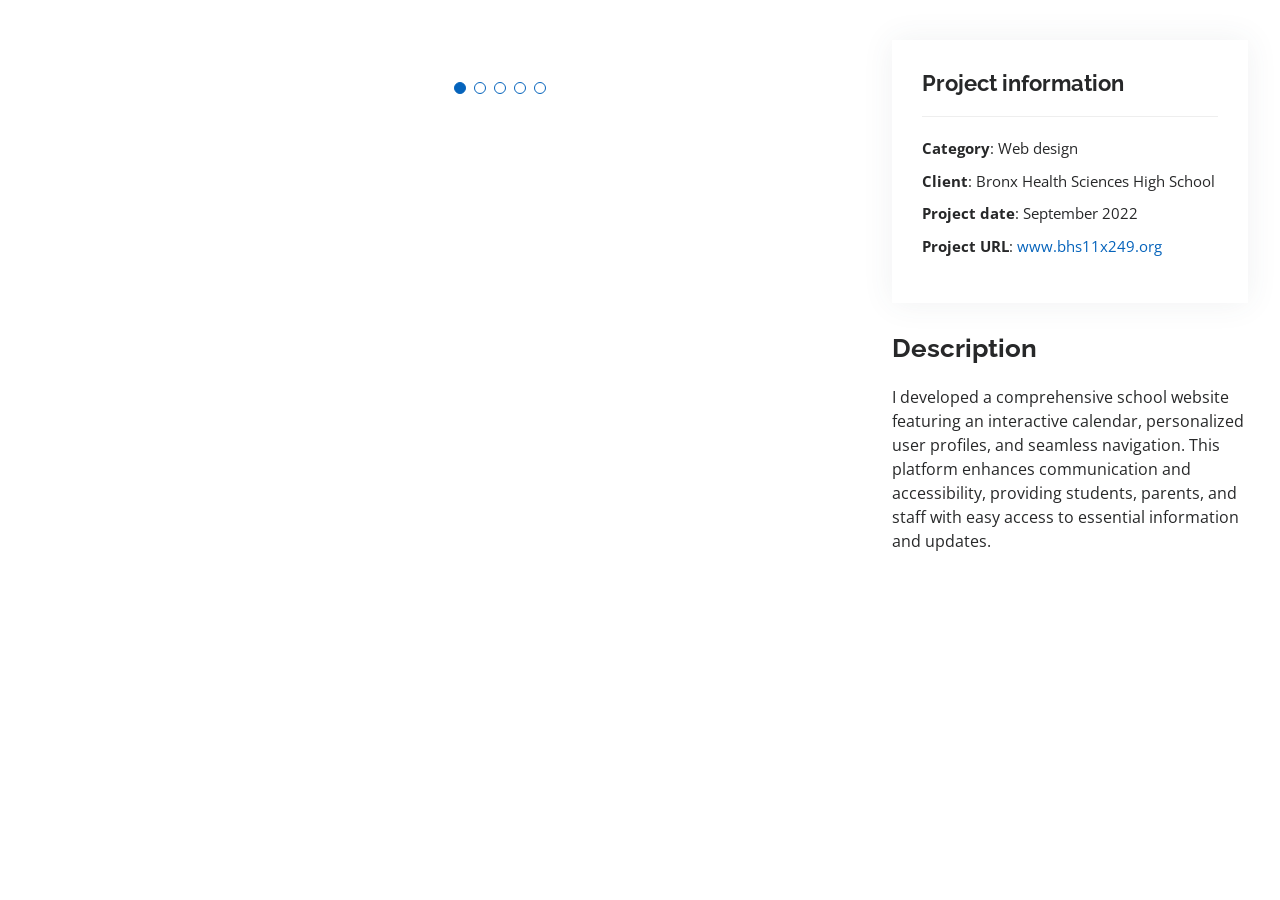
==== porfolio-details/bhs-website.html @ 0015e57d "Add files via upload" ====
<!DOCTYPE html>
<html lang="en">

<head>
  <meta charset="utf-8">
  <meta content="width=device-width, initial-scale=1.0" name="viewport">

  <title>BHS School Website</title>
  <meta content="" name="description">
  <meta content="" name="keywords">

  <!-- Favicons -->
  <link href="../assets/img/favicon.png" rel="icon">
  <link href="../assets/img/apple-touch-icon.png" rel="apple-touch-icon">

  <!-- Google Fonts -->
  <link href="https://fonts.googleapis.com/css?family=Open+Sans:300,300i,400,400i,600,600i,700,700i|Raleway:300,300i,400,400i,500,500i,600,600i,700,700i|Poppins:300,300i,400,400i,500,500i,600,600i,700,700i" rel="stylesheet">

  <!-- Vendor CSS Files -->
  <link href="../assets/vendor/aos/aos.css" rel="stylesheet">
  <link href="../assets/vendor/bootstrap/css/bootstrap.min.css" rel="stylesheet">
  <link href="../assets/vendor/bootstrap-icons/bootstrap-icons.css" rel="stylesheet">
  <link href="../assets/vendor/boxicons/css/boxicons.min.css" rel="stylesheet">
  <link href="../assets/vendor/glightbox/css/glightbox.min.css" rel="stylesheet">
  <link href="../assets/vendor/swiper/swiper-bundle.min.css" rel="stylesheet">

  <!-- Template Main CSS File -->
  <link href="../assets/css/style.css" rel="stylesheet">
</head>

<body>

  <main id="main">

    <!-- ======= Portfolio Details Section ======= -->
    <section id="portfolio-details" class="portfolio-details">
      <div class="container">

        <div class="row gy-4">

          <div class="col-lg-8">
            <div class="portfolio-details-slider swiper">
              <div class="swiper-wrapper align-items-center">

                <div class="swiper-slide">
                  <img src="../assets/img/portfolio/bhs_website/bhs_website_1.png" alt="">
                </div>

                <div class="swiper-slide">
                  <img src="../assets/img/portfolio/bhs_website/bhs_website_2.png" alt="">
                </div>

                <div class="swiper-slide">
                  <img src="../assets/img/portfolio/bhs_website/bhs_website_3.png" alt="">
                </div>

                <div class="swiper-slide">
                  <img src="../assets/img/portfolio/bhs_website/bhs_website_4.png" alt="">
                </div>

                <div class="swiper-slide">
                  <img src="../assets/img/portfolio/bhs_website/bhs_website_5.png" alt="">
                </div>

              </div>
              <div class="swiper-pagination"></div>
            </div>
          </div>

          <div class="col-lg-4">
            <div class="portfolio-info">
              <h3>Project information</h3>
              <ul>
                <li><strong>Category</strong>: Web design</li>
                <li><strong>Client</strong>: Bronx Health Sciences High School</li>
                <li><strong>Project date</strong>: September 2022</li>
                <li><strong>Project URL</strong>: <a href="https://www.bhs11x249.org">www.bhs11x249.org</a></li>
              </ul>
            </div>
            <div class="portfolio-description">
              <h2>Description</h2>
              <p>
                I developed a comprehensive school website featuring an interactive calendar, personalized user profiles, and seamless navigation. This platform enhances communication and accessibility, providing students, parents, and staff with easy access to essential information and updates.
              </p>
            </div>
          </div>

        </div>

      </div>
    </section><!-- End Portfolio Details Section -->

  </main><!-- End #main -->

  <div id="preloader"></div>
  <a href="#" class="back-to-top d-flex align-items-center justify-content-center"><i class="bi bi-arrow-up-short"></i></a>

  <!-- Vendor JS Files -->
  <script src="../assets/vendor/purecounter/purecounter_vanilla.js"></script>
  <script src="../assets/vendor/aos/aos.js"></script>
  <script src="../assets/vendor/bootstrap/js/bootstrap.bundle.min.js"></script>
  <script src="../assets/vendor/glightbox/js/glightbox.min.js"></script>
  <script src="../assets/vendor/isotope-layout/isotope.pkgd.min.js"></script>
  <script src="../assets/vendor/swiper/swiper-bundle.min.js"></script>
  <script src="../assets/vendor/typed.js/typed.umd.js"></script>
  <script src="../assets/vendor/waypoints/noframework.waypoints.js"></script>
  <script src="../assets/vendor/php-email-form/validate.js"></script>

  <!-- Template Main JS File -->
  <script src="../assets/js/main.js"></script>

</body>

</html>
---- assets/css/style.css ----
/**
* Template Name: MyResume
* Template URL: https://bootstrapmade.com/free-html-bootstrap-template-my-resume/
* Updated: Mar 17 2024 with Bootstrap v5.3.3
* Author: BootstrapMade.com
* License: https://bootstrapmade.com/license/
*/

/*--------------------------------------------------------------
# General
--------------------------------------------------------------*/
body {
  font-family: "Open Sans", sans-serif;
  color: #272829;
}

a {
  color: #0563bb;
  text-decoration: none;
}

a:hover {
  color: #067ded;
  text-decoration: none;
}

h1,
h2,
h3,
h4,
h5,
h6 {
  font-family: "Raleway", sans-serif;
}

/*--------------------------------------------------------------
# Back to top button
--------------------------------------------------------------*/
.back-to-top {
  position: fixed;
  visibility: hidden;
  opacity: 0;
  right: 15px;
  bottom: 15px;
  z-index: 996;
  background: #0563bb;
  width: 40px;
  height: 40px;
  border-radius: 50px;
  transition: all 0.4s;
}

.back-to-top i {
  font-size: 28px;
  color: #fff;
  line-height: 0;
}

.back-to-top:hover {
  background: #0678e3;
  color: #fff;
}

.back-to-top.active {
  visibility: visible;
  opacity: 1;
}

/*--------------------------------------------------------------
# Preloader
--------------------------------------------------------------*/
#preloader {
  position: fixed;
  top: 0;
  left: 0;
  right: 0;
  bottom: 0;
  z-index: 9999;
  overflow: hidden;
  background: #fff;
}

#preloader:before {
  content: "";
  position: fixed;
  top: calc(50% - 30px);
  left: calc(50% - 30px);
  border: 6px solid #0563bb;
  border-top-color: #fff;
  border-bottom-color: #fff;
  border-radius: 50%;
  width: 60px;
  height: 60px;
  animation: animate-preloader 1s linear infinite;
}

@keyframes animate-preloader {
  0% {
    transform: rotate(0deg);
  }

  100% {
    transform: rotate(360deg);
  }
}

/*--------------------------------------------------------------
# Disable aos animation delay on mobile devices
--------------------------------------------------------------*/
@media screen and (max-width: 768px) {
  [data-aos-delay] {
    transition-delay: 0 !important;
  }
}

/*--------------------------------------------------------------
# Header
--------------------------------------------------------------*/
#header {
  position: fixed;
  top: 0;
  left: 0;
  bottom: 0;
  z-index: 9997;
  transition: all 0.5s;
  padding: 15px;
  overflow-y: auto;
}

@media (max-width: 991px) {
  #header {
    width: 300px;
    background: #fff;
    border-right: 1px solid #e6e9ec;
    left: -300px;
  }
}

@media (min-width: 991px) {
  #main {
    margin-left: 100px;
  }
}

/*--------------------------------------------------------------
# Navigation Menu
--------------------------------------------------------------*/
/**
* Desktop Navigation 
*/
.nav-menu {
  padding: 0;
  display: block;
}

.nav-menu * {
  margin: 0;
  padding: 0;
  list-style: none;
}

.nav-menu>ul>li {
  position: relative;
  white-space: nowrap;
}

.nav-menu a,
.nav-menu a:focus {
  display: flex;
  align-items: center;
  color: #45505b;
  padding: 10px 18px;
  margin-bottom: 8px;
  transition: 0.3s;
  font-size: 15px;
  border-radius: 50px;
  background: #f2f3f5;
  height: 56px;
  width: 100%;
  overflow: hidden;
  transition: 0.3s;
}

.nav-menu a i,
.nav-menu a:focus i {
  font-size: 20px;
}

.nav-menu a span,
.nav-menu a:focus span {
  padding: 0 5px 0 7px;
  color: #45505b;
}

@media (min-width: 992px) {

  .nav-menu a,
  .nav-menu a:focus {
    width: 56px;
  }

  .nav-menu a span,
  .nav-menu a:focus span {
    display: none;
    color: #fff;
  }
}

.nav-menu a:hover,
.nav-menu .active,
.nav-menu .active:focus,
.nav-menu li:hover>a {
  color: #fff;
  background: #0563bb;
}

.nav-menu a:hover span,
.nav-menu .active span,
.nav-menu .active:focus span,
.nav-menu li:hover>a span {
  color: #fff;
}

.nav-menu a:hover,
.nav-menu li:hover>a {
  width: 100%;
  color: #fff;
}

.nav-menu a:hover span,
.nav-menu li:hover>a span {
  display: block;
}

/**
* Mobile Navigation 
*/
.mobile-nav-toggle {
  position: fixed;
  right: 10px;
  top: 10px;
  z-index: 9998;
  border: 0;
  background: none;
  font-size: 28px;
  transition: all 0.4s;
  outline: none !important;
  line-height: 0;
  cursor: pointer;
  border-radius: 50px;
  padding: 5px;
}

.mobile-nav-toggle i {
  color: #45505b;
}

.mobile-nav-active {
  overflow: hidden;
}

.mobile-nav-active #header {
  left: 0;
}

.mobile-nav-active .mobile-nav-toggle {
  color: #fff;
  background-color: #0563bb;
}

/*--------------------------------------------------------------
# Hero Section
--------------------------------------------------------------*/
#hero {
  width: 100%;
  height: 100vh;
  background: url("../img/hero-bg.jpg") top right no-repeat;
  background-size: cover;
  position: relative;
}

@media (min-width: 992px) {
  #hero {
    padding-left: 160px;
  }
}

#hero:before {
  content: "";
  background: rgba(255, 255, 255, 0.8);
  position: absolute;
  bottom: 0;
  top: 0;
  left: 0;
  right: 0;
}

#hero h1 {
  margin: 0;
  font-size: 64px;
  font-weight: 700;
  line-height: 56px;
  color: #45505b;
}

#hero p {
  color: #45505b;
  margin: 15px 0 0 0;
  font-size: 26px;
  font-family: "Poppins", sans-serif;
}

#hero p span {
  color: #0563bb;
  letter-spacing: 1px;
}

#hero .social-links {
  margin-top: 30px;
}

#hero .social-links a {
  font-size: 24px;
  display: inline-block;
  color: #45505b;
  line-height: 1;
  margin-right: 20px;
  transition: 0.3s;
}

#hero .social-links a:hover {
  color: #0563bb;
}

@media (max-width: 992px) {
  #hero {
    text-align: center;
  }

  #hero h1 {
    font-size: 32px;
    line-height: 36px;
  }

  #hero p {
    margin-top: 10px;
    font-size: 20px;
    line-height: 24px;
  }
}

/*--------------------------------------------------------------
# Sections General
--------------------------------------------------------------*/
section {
  padding: 60px 0;
  overflow: hidden;
}

.section-title {
  text-align: center;
  padding-bottom: 30px;
}

.section-title h2 {
  font-size: 32px;
  font-weight: bold;
  text-transform: uppercase;
  margin-bottom: 20px;
  padding-bottom: 20px;
  position: relative;
  color: #45505b;
}

.section-title h2::before {
  content: "";
  position: absolute;
  display: block;
  width: 120px;
  height: 1px;
  background: #ddd;
  bottom: 1px;
  left: calc(50% - 60px);
}

.section-title h2::after {
  content: "";
  position: absolute;
  display: block;
  width: 40px;
  height: 3px;
  background: #0563bb;
  bottom: 0;
  left: calc(50% - 20px);
}

.section-title p {
  margin-bottom: 0;
}

/*--------------------------------------------------------------
# About
--------------------------------------------------------------*/
.about .content h3 {
  font-weight: 700;
  font-size: 26px;
  color: #728394;
}

.about .content ul {
  list-style: none;
  padding: 0;
}

.about .content ul li {
  margin-bottom: 20px;
  display: flex;
  align-items: center;
}

.about .content ul strong {
  margin-right: 10px;
}

.about .content ul i {
  font-size: 16px;
  margin-right: 5px;
  color: #0563bb;
  line-height: 0;
}

.about .content p:last-child {
  margin-bottom: 0;
}

/*--------------------------------------------------------------
# Facts
--------------------------------------------------------------*/
.facts .process-box {
  padding: 30px 30px 25px 30px;
  margin-top: 30px;
  width: 100%;
  position: relative;
  text-align: center;
  background: #fff;
}

.facts .process-box i {
  position: absolute;
  top: -25px;
  left: 50%;
  transform: translateX(-50%);
  font-size: 24px;
  background: #0563bb;
  color: #fff;
  border-radius: 50px;
  display: inline-flex;
  align-items: center;
  justify-content: center;
  width: 48px;
  height: 48px;
}

.facts .process-box span {
  font-size: 36px;
  display: block;
  font-weight: 600;
  color: #011426;
}

.facts .process-box p {
  padding: 0;
  margin: 0;
  font-family: "Raleway", sans-serif;
  font-size: 14px;
}

/*--------------------------------------------------------------
# Akills
--------------------------------------------------------------*/
.skills .progress {
  height: 60px;
  display: block;
  background: none;
  border-radius: 0;
}

.skills .progress .skill {
  padding: 10px 0;
  margin: 0;
  text-transform: uppercase;
  display: block;
  font-weight: 600;
  font-family: "Poppins", sans-serif;
  color: #45505b;
}

.skills .progress .skill .val {
  float: right;
  font-style: normal;
}

.skills .progress-bar-wrap {
  background: #f2f3f5;
}

.skills .progress-bar {
  width: 1px;
  height: 10px;
  transition: 0.9s;
  background-color: #0563bb;
}

/*--------------------------------------------------------------
# Resume
--------------------------------------------------------------*/
.resume .resume-title {
  font-size: 26px;
  font-weight: 700;
  margin-top: 20px;
  margin-bottom: 20px;
  color: #45505b;
}

.resume .resume-item {
  padding: 0 0 20px 20px;
  margin-top: -2px;
  border-left: 2px solid #0563bb;
  position: relative;
}

.resume .resume-item h4 {
  line-height: 18px;
  font-size: 18px;
  font-weight: 600;
  text-transform: uppercase;
  font-family: "Poppins", sans-serif;
  color: #0563bb;
  margin-bottom: 10px;
}

.resume .resume-item h5 {
  font-size: 16px;
  background: #f7f8f9;
  padding: 5px 15px;
  display: inline-block;
  font-weight: 600;
  margin-bottom: 10px;
}

.resume .resume-item ul {
  padding-left: 20px;
}

.resume .resume-item ul li {
  padding-bottom: 10px;
}

.resume .resume-item:last-child {
  padding-bottom: 0;
}

.resume .resume-item::before {
  content: "";
  position: absolute;
  width: 16px;
  height: 16px;
  border-radius: 50px;
  left: -9px;
  top: 0;
  background: #fff;
  border: 2px solid #0563bb;
}

/*--------------------------------------------------------------
# Portfolio
--------------------------------------------------------------*/
.portfolio .portfolio-item {
  margin-bottom: 30px;
}

.portfolio #portfolio-flters {
  padding: 0;
  margin: 0 auto 25px auto;
  list-style: none;
  text-align: center;
  background: #fff;
  border-radius: 50px;
  padding: 2px 15px;
}

.portfolio #portfolio-flters li {
  cursor: pointer;
  display: inline-block;
  padding: 10px 15px;
  font-size: 14px;
  font-weight: 600;
  line-height: 1;
  text-transform: uppercase;
  color: #272829;
  margin-bottom: 5px;
  transition: all 0.3s ease-in-out;
}

.portfolio #portfolio-flters li:hover,
.portfolio #portfolio-flters li.filter-active {
  color: #0563bb;
}

.portfolio #portfolio-flters li:last-child {
  margin-right: 0;
}

.portfolio .portfolio-wrap {
  transition: 0.3s;
  position: relative;
  overflow: hidden;
  z-index: 1;
  background: rgba(69, 80, 91, 0.8);
}

.portfolio .portfolio-wrap::before {
  content: "";
  background: rgba(255, 255, 255, 0.9);
  position: absolute;
  left: 30px;
  right: 30px;
  top: 30px;
  bottom: 30px;
  transition: all ease-in-out 0.3s;
  z-index: 2;
  opacity: 0;
}

.portfolio .portfolio-wrap .portfolio-info {
  opacity: 0;
  position: absolute;
  top: 0;
  left: 0;
  right: 0;
  bottom: 0;
  text-align: center;
  z-index: 3;
  transition: all ease-in-out 0.3s;
  display: flex;
  flex-direction: column;
  justify-content: center;
  align-items: center;
}

.portfolio .portfolio-wrap .portfolio-info::before {
  display: block;
  content: "";
  width: 48px;
  height: 48px;
  position: absolute;
  top: 35px;
  left: 35px;
  border-top: 3px solid #d7dce1;
  border-left: 3px solid #d7dce1;
  transition: all 0.5s ease 0s;
  z-index: 9994;
}

.portfolio .portfolio-wrap .portfolio-info::after {
  display: block;
  content: "";
  width: 48px;
  height: 48px;
  position: absolute;
  bottom: 35px;
  right: 35px;
  border-bottom: 3px solid #d7dce1;
  border-right: 3px solid #d7dce1;
  transition: all 0.5s ease 0s;
  z-index: 9994;
}

.portfolio .portfolio-wrap .portfolio-info h4 {
  font-size: 20px;
  color: #45505b;
  font-weight: 600;
}

.portfolio .portfolio-wrap .portfolio-info p {
  color: #45505b;
  font-size: 14px;
  text-transform: uppercase;
  padding: 0;
  margin: 0;
}

.portfolio .portfolio-wrap .portfolio-links {
  text-align: center;
  z-index: 4;
}

.portfolio .portfolio-wrap .portfolio-links a {
  color: #45505b;
  margin: 0 2px;
  font-size: 28px;
  display: inline-block;
  transition: 0.3s;
}

.portfolio .portfolio-wrap .portfolio-links a:hover {
  color: #148af9;
}

.portfolio .portfolio-wrap:hover::before {
  top: 0;
  left: 0;
  right: 0;
  bottom: 0;
  opacity: 1;
}

.portfolio .portfolio-wrap:hover .portfolio-info {
  opacity: 1;
}

.portfolio .portfolio-wrap:hover .portfolio-info::before {
  top: 15px;
  left: 15px;
}

.portfolio .portfolio-wrap:hover .portfolio-info::after {
  bottom: 15px;
  right: 15px;
}

/*--------------------------------------------------------------
# Portfolio Details
--------------------------------------------------------------*/
.portfolio-details {
  padding-top: 40px;
}

.portfolio-details .portfolio-details-slider img {
  width: 100%;
}

.portfolio-details .portfolio-details-slider .swiper-pagination {
  margin-top: 20px;
  position: relative;
}

.portfolio-details .portfolio-details-slider .swiper-pagination .swiper-pagination-bullet {
  width: 12px;
  height: 12px;
  background-color: #fff;
  opacity: 1;
  border: 1px solid #0563bb;
}

.portfolio-details .portfolio-details-slider .swiper-pagination .swiper-pagination-bullet-active {
  background-color: #0563bb;
}

.portfolio-details .portfolio-info {
  padding: 30px;
  box-shadow: 0px 0 30px rgba(69, 80, 91, 0.08);
}

.portfolio-details .portfolio-info h3 {
  font-size: 22px;
  font-weight: 700;
  margin-bottom: 20px;
  padding-bottom: 20px;
  border-bottom: 1px solid #eee;
}

.portfolio-details .portfolio-info ul {
  list-style: none;
  padding: 0;
  font-size: 15px;
}

.portfolio-details .portfolio-info ul li+li {
  margin-top: 10px;
}

.portfolio-details .portfolio-description {
  padding-top: 30px;
}

.portfolio-details .portfolio-description h2 {
  font-size: 26px;
  font-weight: 700;
  margin-bottom: 20px;
}

.portfolio-details .portfolio-description p {
  padding: 0;
}

/*--------------------------------------------------------------
# Services
--------------------------------------------------------------*/
.services .icon-box {
  text-align: center;
  padding: 70px 20px 80px 20px;
  transition: all ease-in-out 0.3s;
  background: #fff;
  box-shadow: 0px 5px 90px 0px rgba(110, 123, 131, 0.05);
}

.services .icon-box .icon {
  margin: 0 auto;
  width: 100px;
  height: 100px;
  display: flex;
  align-items: center;
  justify-content: center;
  transition: ease-in-out 0.3s;
  position: relative;
}

.services .icon-box .icon i {
  font-size: 36px;
  transition: 0.5s;
  position: relative;
}

.services .icon-box .icon svg {
  position: absolute;
  top: 0;
  left: 0;
}

.services .icon-box .icon svg path {
  transition: 0.5s;
  fill: #f5f5f5;
}

.services .icon-box h4 {
  font-weight: 600;
  margin: 10px 0 15px 0;
  font-size: 22px;
}

.services .icon-box h4 a {
  color: #45505b;
  transition: ease-in-out 0.3s;
}

.services .icon-box p {
  line-height: 24px;
  font-size: 14px;
  margin-bottom: 0;
}

.services .icon-box:hover {
  border-color: #fff;
  box-shadow: 0px 0 35px 0 rgba(0, 0, 0, 0.08);
}

.services .iconbox-blue i {
  color: #47aeff;
}

.services .iconbox-blue:hover .icon i {
  color: #fff;
}

.services .iconbox-blue:hover .icon path {
  fill: #47aeff;
}

.services .iconbox-orange i {
  color: #ffa76e;
}

.services .iconbox-orange:hover .icon i {
  color: #fff;
}

.services .iconbox-orange:hover .icon path {
  fill: #ffa76e;
}

.services .iconbox-pink i {
  color: #e80368;
}

.services .iconbox-pink:hover .icon i {
  color: #fff;
}

.services .iconbox-pink:hover .icon path {
  fill: #e80368;
}

.services .iconbox-yellow i {
  color: #ffbb2c;
}

.services .iconbox-yellow:hover .icon i {
  color: #fff;
}

.services .iconbox-yellow:hover .icon path {
  fill: #ffbb2c;
}

.services .iconbox-red i {
  color: #ff5828;
}

.services .iconbox-red:hover .icon i {
  color: #fff;
}

.services .iconbox-red:hover .icon path {
  fill: #ff5828;
}

.services .iconbox-teal i {
  color: #11dbcf;
}

.services .iconbox-teal:hover .icon i {
  color: #fff;
}

.services .iconbox-teal:hover .icon path {
  fill: #11dbcf;
}

/*--------------------------------------------------------------
# Testimonials
--------------------------------------------------------------*/
.testimonials .section-header {
  margin-bottom: 40px;
}

.testimonials .testimonials-carousel,
.testimonials .testimonials-slider {
  overflow: hidden;
}

.testimonials .testimonial-item {
  text-align: center;
}

.testimonials .testimonial-item .testimonial-img {
  width: 120px;
  border-radius: 50%;
  border: 4px solid #fff;
  margin: 0 auto;
}

.testimonials .testimonial-item h3 {
  font-size: 20px;
  font-weight: bold;
  margin: 10px 0 5px 0;
  color: #111;
}

.testimonials .testimonial-item h4 {
  font-size: 14px;
  color: #999;
  margin: 0 0 15px 0;
}

.testimonials .testimonial-item .quote-icon-left,
.testimonials .testimonial-item .quote-icon-right {
  color: #90c8fc;
  font-size: 26px;
}

.testimonials .testimonial-item .quote-icon-left {
  display: inline-block;
  left: -5px;
  position: relative;
}

.testimonials .testimonial-item .quote-icon-right {
  display: inline-block;
  right: -5px;
  position: relative;
  top: 10px;
}

.testimonials .testimonial-item p {
  font-style: italic;
  margin: 0 auto 15px auto;
}

.testimonials .swiper-pagination {
  margin-top: 20px;
  position: relative;
}

.testimonials .swiper-pagination .swiper-pagination-bullet {
  width: 12px;
  height: 12px;
  background-color: #fff;
  opacity: 1;
  border: 1px solid #0563bb;
}

.testimonials .swiper-pagination .swiper-pagination-bullet-active {
  background-color: #0563bb;
}

@media (min-width: 992px) {
  .testimonials .testimonial-item p {
    width: 80%;
  }
}

/*--------------------------------------------------------------
# Contact
--------------------------------------------------------------*/
.contact .info {
  width: 100%;
  background: #fff;
}

.contact .info i {
  font-size: 20px;
  color: #0563bb;
  float: left;
  width: 44px;
  height: 44px;
  background: #eef7ff;
  display: flex;
  justify-content: center;
  align-items: center;
  border-radius: 50px;
  transition: all 0.3s ease-in-out;
}

.contact .info h4 {
  padding: 0 0 0 60px;
  font-size: 22px;
  font-weight: 600;
  margin-bottom: 5px;
  color: #45505b;
}

.contact .info p {
  padding: 0 0 0 60px;
  margin-bottom: 0;
  font-size: 14px;
  color: #728394;
}

.contact .info .email,
.contact .info .phone {
  margin-top: 40px;
}

.contact .info .email:hover i,
.contact .info .address:hover i,
.contact .info .phone:hover i {
  background: #0563bb;
  color: #fff;
}

.contact .php-email-form {
  width: 100%;
  background: #fff;
}

.contact .php-email-form .form-group {
  padding-bottom: 8px;
}

.contact .php-email-form .error-message {
  display: none;
  color: #fff;
  background: #ed3c0d;
  text-align: left;
  padding: 15px;
  font-weight: 600;
}

.contact .php-email-form .error-message br+br {
  margin-top: 25px;
}

.contact .php-email-form .sent-message {
  display: none;
  color: #fff;
  background: #18d26e;
  text-align: center;
  padding: 15px;
  font-weight: 600;
}

.contact .php-email-form .loading {
  display: none;
  background: #fff;
  text-align: center;
  padding: 15px;
}

.contact .php-email-form .loading:before {
  content: "";
  display: inline-block;
  border-radius: 50%;
  width: 24px;
  height: 24px;
  margin: 0 10px -6px 0;
  border: 3px solid #18d26e;
  border-top-color: #eee;
  animation: animate-loading 1s linear infinite;
}

.contact .php-email-form input,
.contact .php-email-form textarea {
  border-radius: 4px;
  box-shadow: none;
  font-size: 14px;
}

.contact .php-email-form input[type=text],
.contact .php-email-form input[type=email] {
  height: 44px;
}

.contact .php-email-form textarea {
  padding: 10px 12px;
}

.contact .php-email-form button[type=submit] {
  background: #0563bb;
  border: 0;
  padding: 10px 35px;
  color: #fff;
  transition: 0.4s;
  border-radius: 50px;
}

.contact .php-email-form button[type=submit]:hover {
  background: #0678e3;
}

@keyframes animate-loading {
  0% {
    transform: rotate(0deg);
  }

  100% {
    transform: rotate(360deg);
  }
}

/*--------------------------------------------------------------
# Footer
--------------------------------------------------------------*/
#footer {
  background: #f7f8f9;
  color: #45505b;
  font-size: 14px;
  text-align: center;
  padding: 30px 0;
}

#footer h3 {
  font-size: 36px;
  font-weight: 700;
  position: relative;
  font-family: "Poppins", sans-serif;
  padding: 0;
  margin: 0 0 15px 0;
}

#footer p {
  font-size: 15;
  font-style: italic;
  padding: 0;
  margin: 0 0 40px 0;
}

#footer .social-links {
  margin: 0 0 40px 0;
}

#footer .social-links a {
  font-size: 18px;
  display: inline-block;
  background: #0563bb;
  color: #fff;
  line-height: 1;
  padding: 8px 0;
  margin-right: 4px;
  border-radius: 50%;
  text-align: center;
  width: 36px;
  height: 36px;
  transition: 0.3s;
}

#footer .social-links a:hover {
  background: #0678e3;
  color: #fff;
  text-decoration: none;
}

#footer .copyright {
  margin: 0 0 5px 0;
}

#footer .credits {
  font-size: 13px;
}
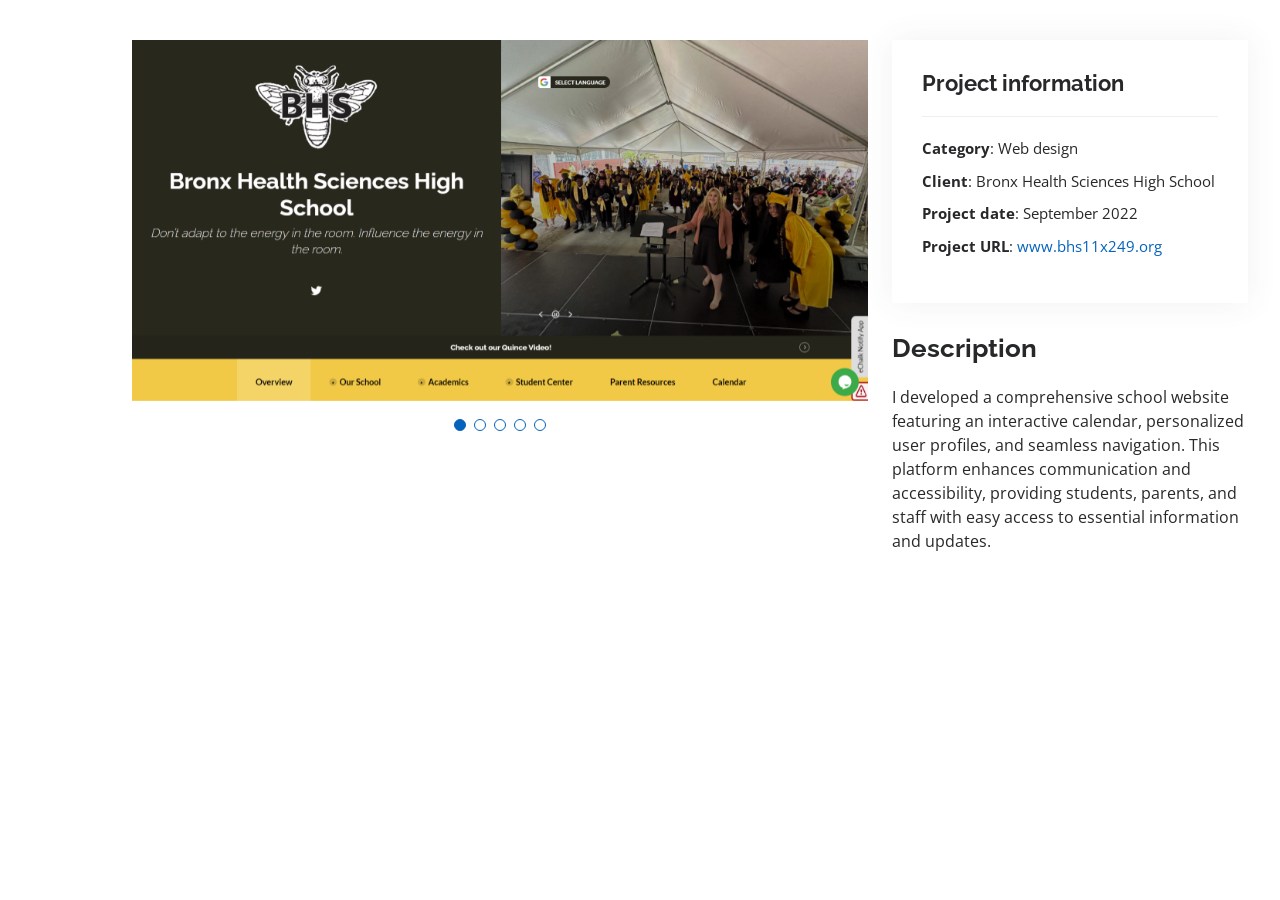
==== commit 340bccd0: "Update bhs-website.html" ====
--- a/porfolio-details/bhs-website.html
+++ b/porfolio-details/bhs-website.html
@@ -43,7 +43,7 @@
               <div class="swiper-wrapper align-items-center">
 
                 <div class="swiper-slide">
-                  <img src="../assets/img/portfolio/bhs_website/bhs_website_1.png" alt="">
+                  <img src="../img/portfolio/bhs_website/bhs_website_1.png" alt="">
                 </div>
 
                 <div class="swiper-slide">
@@ -111,4 +111,4 @@
 
 </body>
 
-</html>+</html>
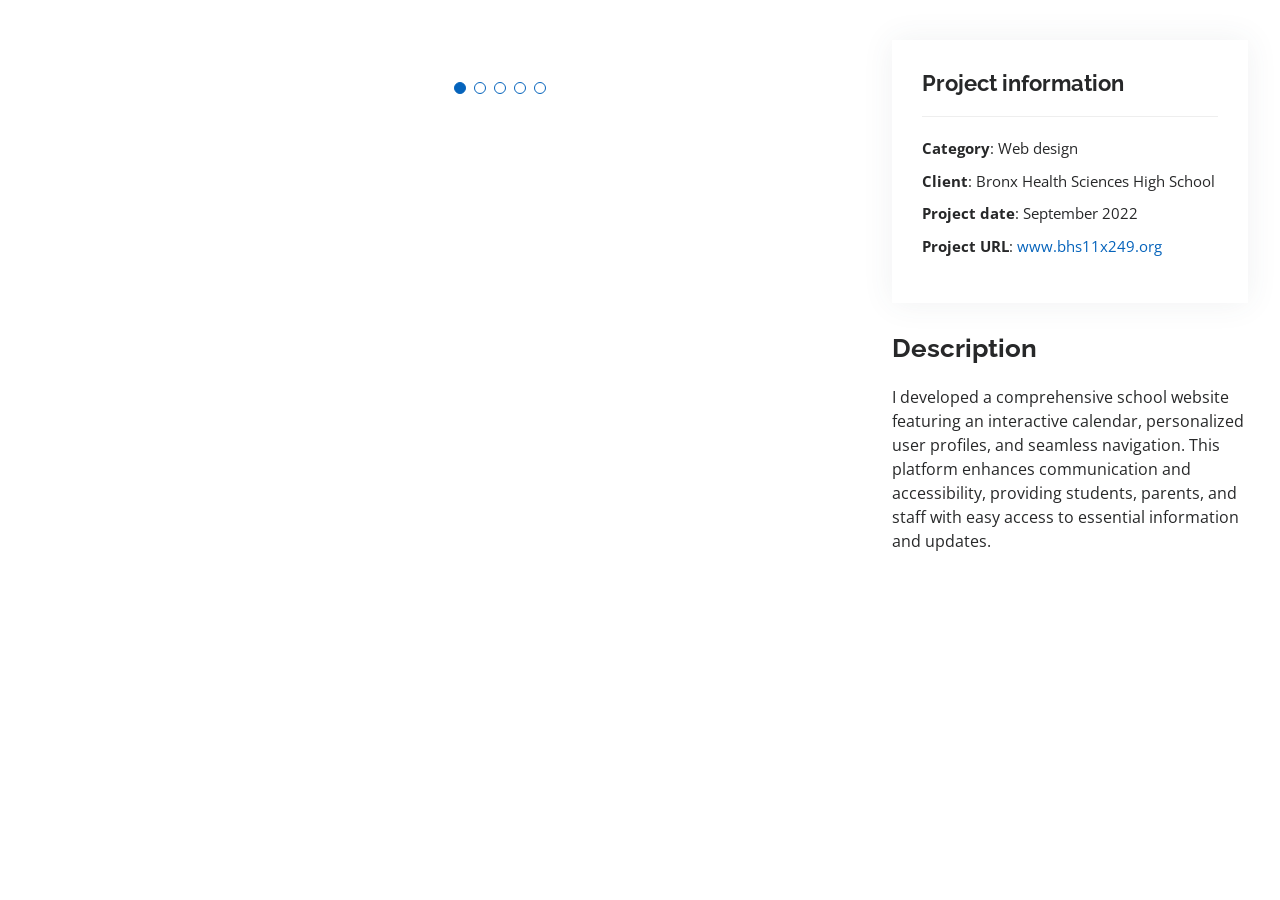
==== commit a9e8568e: "Update bhs-website.html" ====
--- a/porfolio-details/bhs-website.html
+++ b/porfolio-details/bhs-website.html
@@ -47,7 +47,7 @@
                 </div>
 
                 <div class="swiper-slide">
-                  <img src="../assets/img/portfolio/bhs_website/bhs_website_2.png" alt="">
+                  <img src="../img/portfolio/bhs_website/bhs_website_2.png" alt="">
                 </div>
 
                 <div class="swiper-slide">
@@ -74,7 +74,7 @@
                 <li><strong>Category</strong>: Web design</li>
                 <li><strong>Client</strong>: Bronx Health Sciences High School</li>
                 <li><strong>Project date</strong>: September 2022</li>
-                <li><strong>Project URL</strong>: <a href="https://www.bhs11x249.org">www.bhs11x249.org</a></li>
+                <li><strong>Project URL</strong>: <a href="https://www.bhs11x249.org" target="_blank">www.bhs11x249.org</a></li>
               </ul>
             </div>
             <div class="portfolio-description">
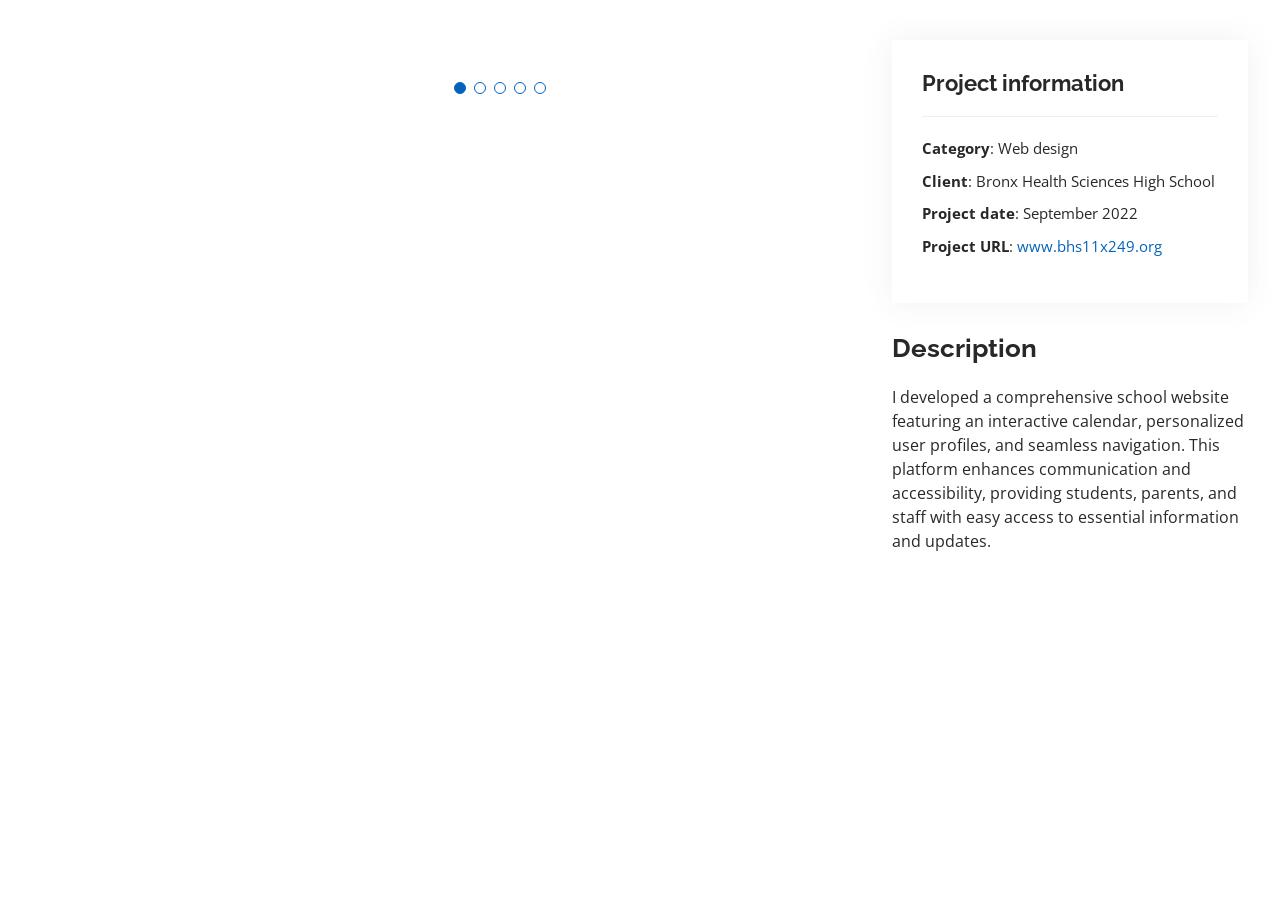
==== commit 7eb61813: "Update bhs-website.html" ====
--- a/porfolio-details/bhs-website.html
+++ b/porfolio-details/bhs-website.html
@@ -43,11 +43,11 @@
               <div class="swiper-wrapper align-items-center">
 
                 <div class="swiper-slide">
-                  <img src="../img/portfolio/bhs_website/bhs_website_1.png" alt="">
+                  <img src="../assets/img/portfolio/bhs_website/bhs_website_1.png" alt="">
                 </div>
 
                 <div class="swiper-slide">
-                  <img src="../img/portfolio/bhs_website/bhs_website_2.png" alt="">
+                  <img src="../assests/img/portfolio/bhs_website/bhs_website_2.png" alt="">
                 </div>
 
                 <div class="swiper-slide">
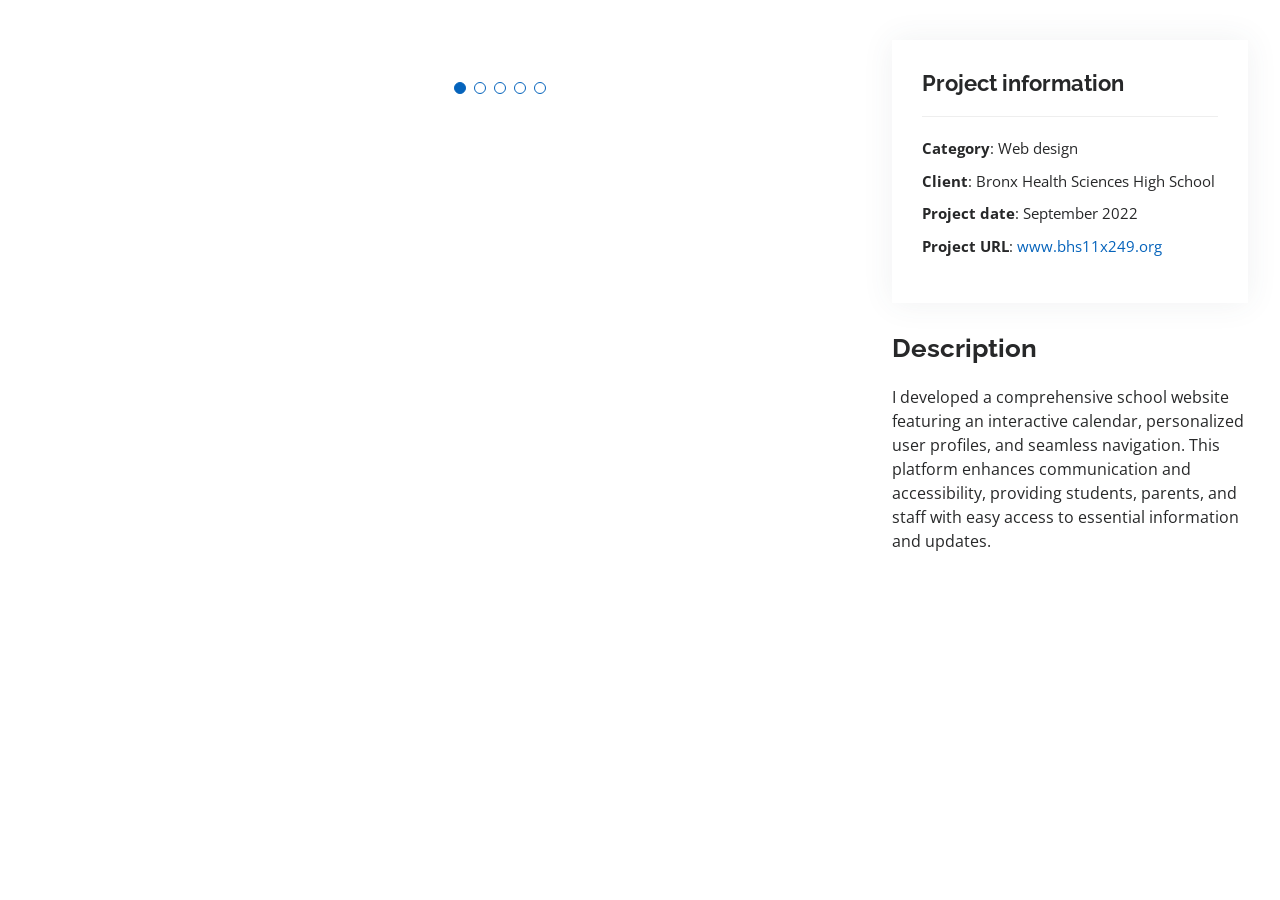
==== commit bebe1927: "Update bhs-website.html" ====
(no text change in the page or its own stylesheets)
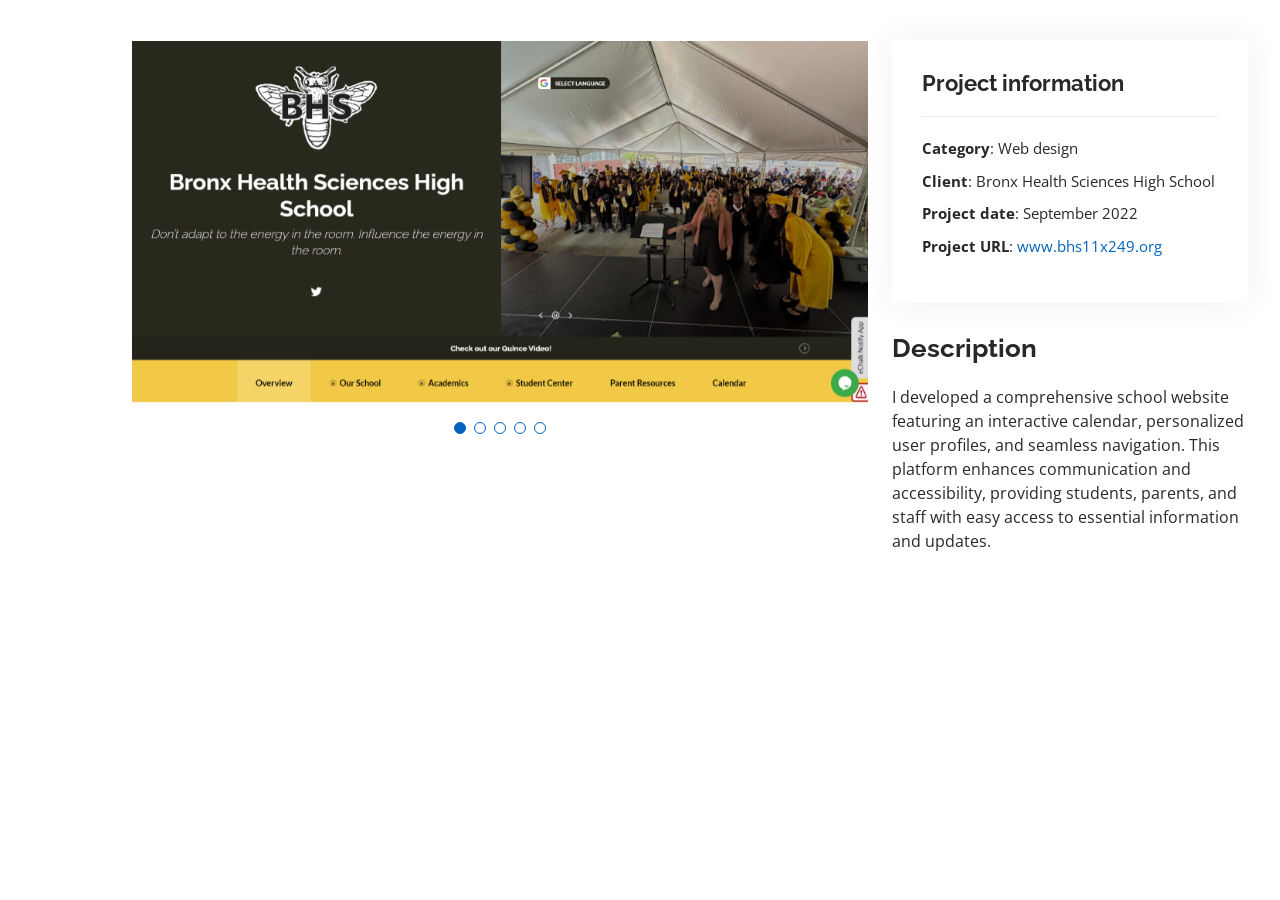
==== commit 3c5c2443: "Update bhs-website.html" ====
--- a/porfolio-details/bhs-website.html
+++ b/porfolio-details/bhs-website.html
@@ -47,7 +47,7 @@
                 </div>
 
                 <div class="swiper-slide">
-                  <img src="../assests/img/portfolio/bhs_website/bhs_website_2.png" alt="">
+                  <img src="../assets/img/portfolio/bhs_website/bhs_website_2.png" alt="">
                 </div>
 
                 <div class="swiper-slide">
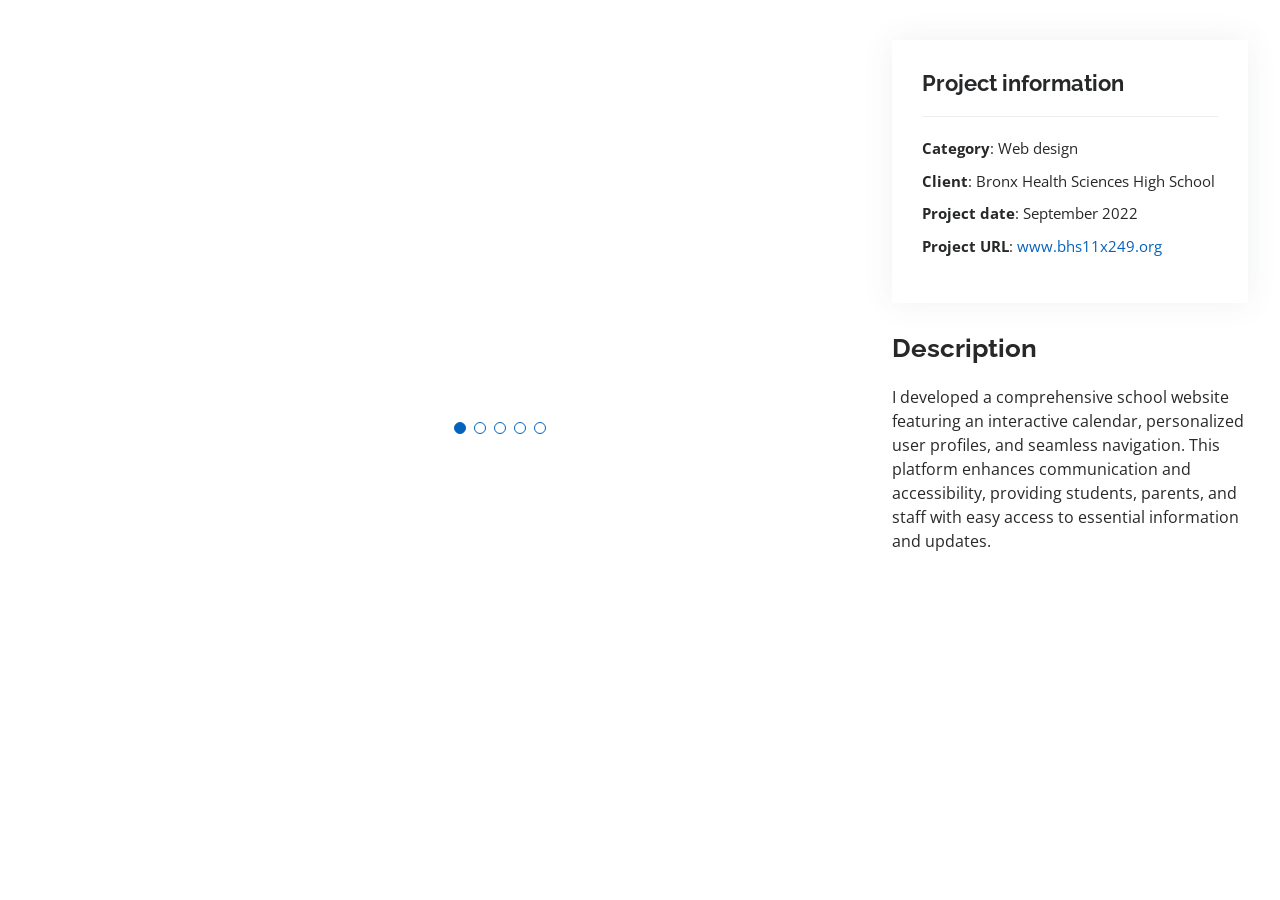
==== commit 2e4d5a6a: "Add files via upload" ====
--- a/porfolio-details/bhs-website.html
+++ b/porfolio-details/bhs-website.html
@@ -43,11 +43,11 @@
               <div class="swiper-wrapper align-items-center">
 
                 <div class="swiper-slide">
-                  <img src="../assets/img/portfolio/bhs_website/bhs_website_1.png" alt="">
+                  <img src="../img/portfolio/bhs_website/bhs_website_1.png" alt="">
                 </div>
 
                 <div class="swiper-slide">
-                  <img src="../assets/img/portfolio/bhs_website/bhs_website_2.png" alt="">
+                  <img src="../img/portfolio/bhs_website/bhs_website_2.png" alt="">
                 </div>
 
                 <div class="swiper-slide">
@@ -111,4 +111,4 @@
 
 </body>
 
-</html>
+</html>
